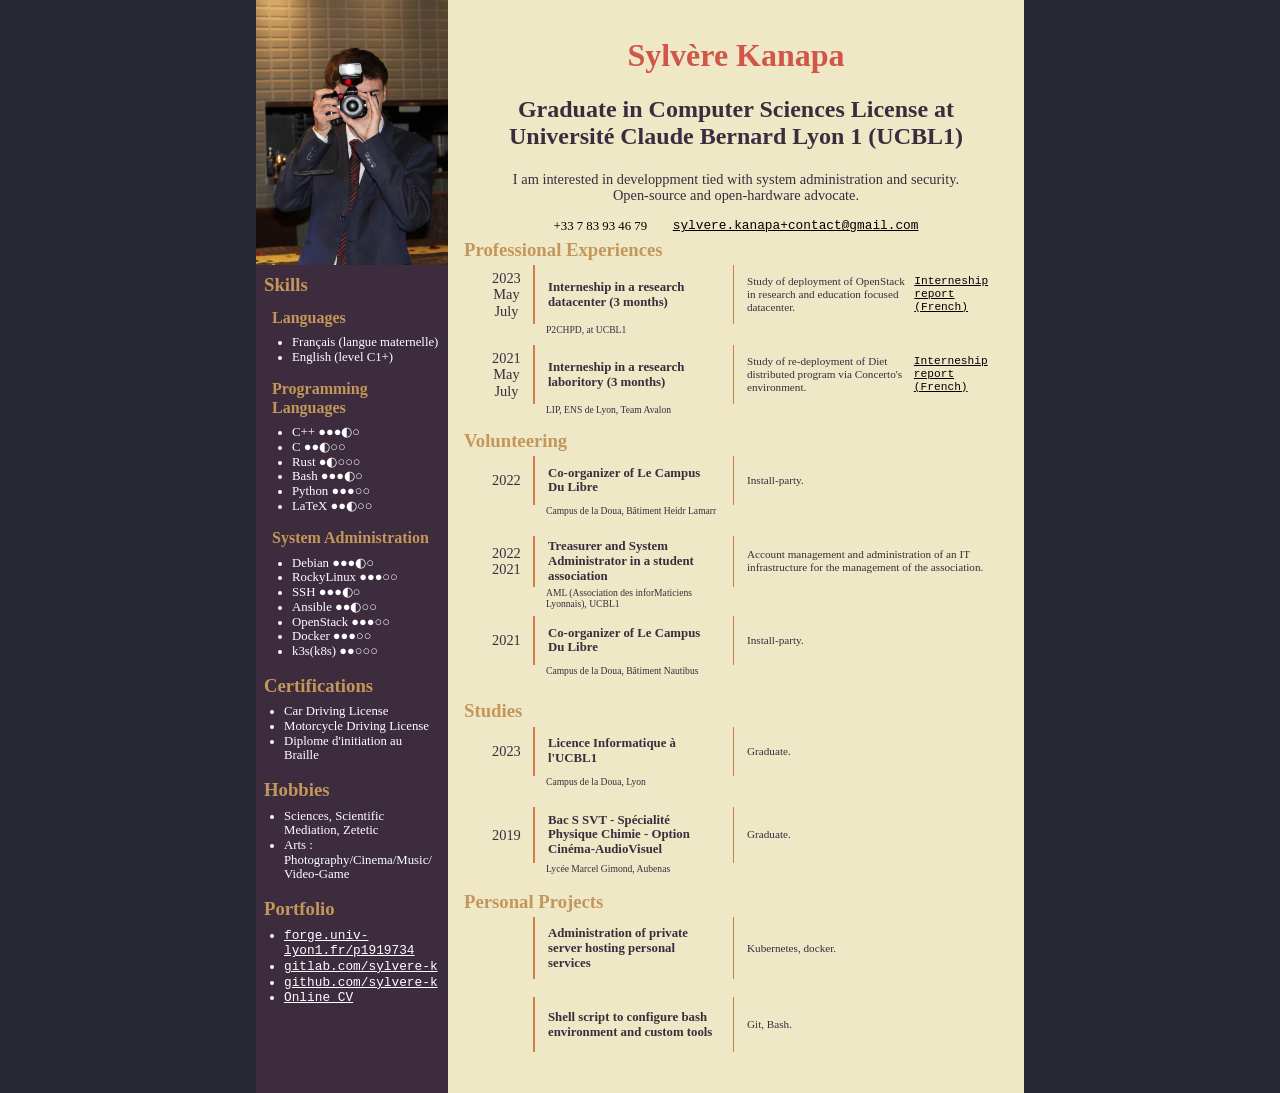
==== index.html @ d92a6ae0 "fixed typo" ====
<!doctype html>
<html lang="en">

<head>
	<meta charset="utf-8">
	<title>Sylvère Kanapa's CV</title>
	<link rel="stylesheet" href="normalize.css">
	<link rel="stylesheet" href="style.css">
</head>

<body>
	<div class="container">

		<div class="sides left-side">

			<div class="title-and-list" id="picture">
				<img src="./picture.jpg" />
			</div>

			<div class="infos">



				<div id="skills">
					<h3>Skills</h3>

					<div class="title-and-list" id="languages">
						<h4>Languages</h4>
						<ul>
							<li>Français (langue maternelle)</li>
							<li>English (level C1+)</li>
						</ul>
					</div>
					<div class="title-and-list" id="programming-languages">
						<h4>Programming Languages</h4>
						<ul>
							<li>C++ ●●●◐○</li>
							<li>C ●●◐○○</li>
							<li>Rust ●◐○○○</li>
							<li>Bash ●●●◐○</li>
							<li>Python ●●●○○</li>
							<li>LaTeX ●●◐○○</li>
						</ul>
					</div>
					<div class="title-and-list" id="sys-admin">
						<h4>System Administration</h4>
						<ul>
							<li>Debian ●●●◐○</li>
							<li>RockyLinux ●●●○○</li>
							<li>SSH ●●●◐○</li>
							<li>Ansible ●●◐○○</li>
							<li>OpenStack ●●●○○</li>
							<li>Docker ●●●○○</li>
							<li>k3s(k8s) ●●○○○</li>
						</ul>
					</div>

				</div>

				<div class="title-and-list" id="certifications">
					<h3>Certifications</h3>
					<ul>
						<li>Car Driving License</li>
						<li>Motorcycle Driving License</li>
						<li>Diplome d'initiation au Braille</li>
					</ul>
				</div>

				<div class="title-and-list" id="interests">
					<h3>Hobbies</h3>
					<ul>
						<li>Sciences, Scientific Mediation, Zetetic</li>
						<li>Arts : Photography/Cinema/Music/Video-Game</li>
					</ul>
				</div>

				<div class="title-and-list" id="portfolio">
					<h3>Portfolio</h3>
					<ul>
						<li>
							<a href="https://forge.univ-lyon1.fr/p1919734">
								forge.univ-lyon1.fr/p1919734
							</a>
						</li>

						<li>
							<a href="https://gitlab.com/sylvere-k">
								gitlab.com/sylvere-k
							</a>
						</li>

						<li>
							<a href="https://github.com/sylvere-k">
								github.com/sylvere-k
							</a>
						</li>

						<li>
							<a href="https://sylvere-k.github.io">
								Online CV
							</a>
						</li>
					</ul>
				</div>
			</div>


		</div>

		<div class="sides right-side">

			<div class="about-me">
				<h1>
					Sylvère Kanapa
				</h1>
				<h2>
					Graduate in Computer Sciences License at Université Claude Bernard Lyon 1 (UCBL1)
				</h2>
				<p>
					I am interested in developpment tied with system administration and security.<br />
					Open-source and open-hardware advocate.<br />
				</p>
				<div id="contacts">
					<div>
						+33 7 83 93 46 79
					</div>
					<div>
						<a href="mailto:sylvere.kanapa+contact@gmail.com">
							sylvere.kanapa+contact@gmail.com
						</a>
					</div>
				</div>
			</div>

			<div class="prof-XP">
				<h3>Professional Experiences</h3>

				<div class="element">
					<span class="element-date">
						2023
						May
						July
					</span>
					<span class="element-title">
						Interneship in a research datacenter (3 months)
					</span>
					<span class="element-description">
						Study of deployment of OpenStack in research and education focused datacenter.
						<a href="https://forge.univ-lyon1.fr/p1919734/rapport-de-stage">
							Interneship report (French)
						</a>
					</span>
					<span class="element-location">
						P2CHPD, at UCBL1
					</span>
				</div>

				<div class="element">
					<span class="element-date">
						2021
						May
						July
					</span>
					<span class="element-title">
						<!-- Stage dans un laboratoire de recherche en Informatique (3 mois) -->
						Interneship in a research laboritory (3 months)
					</span>
					<span class="element-description">
						<!-- Étude du redéploiement du logiciel distribué Diet via l'environnement Concerto. -->
						Study of re-deployment of Diet distributed program via Concerto's environment.
						<a href="https://raw.githubusercontent.com/sylvere-k/rapport-de-stage-ete2021/main/rapport/rapport.pdf">
							<!-- Rapport de Stage -->
							Interneship report (French)
						</a>
					</span>
					<span class="element-location">
						LIP, ENS de Lyon, Team Avalon
					</span>
				</div>

			</div>

			<div class="volunteering">
				<h3>Volunteering</h3>

				<div class="element">
					<span class="element-date">
						2022
					</span>
					<span class="element-title">
						Co-organizer of Le Campus Du Libre
					</span>
					<span class="element-description">
						Install-party.
					</span>
					<span class="element-location">
						Campus de la Doua, Bâtiment Heidr Lamarr
					</span>
				</div>

				<div class="element">
					<span class="element-date">
						2022
						2021
					</span>
					<span class="element-title">
						Treasurer and System Administrator in a student association
					</span>
					<span class="element-description">
						Account management and administration of an IT infrastructure for the management of the association.
					</span>
					<span class="element-location">
						AML (Association des inforMaticiens Lyonnais), UCBL1
					</span>
				</div>

				<div class="element">
					<span class="element-date">
						2021
					</span>
					<span class="element-title">
						Co-organizer of Le Campus Du Libre
					</span>
					<span class="element-description">
						Install-party.
					</span>
					<span class="element-location">
						Campus de la Doua, Bâtiment Nautibus
					</span>
				</div>

			</div>

			<div class="studies">
				<h3>Studies</h3>

				<div class="element">
					<span class="element-date">
						2023
					</span>
					<span class="element-title">
						Licence Informatique à l'UCBL1
					</span>
					<span class="element-description">
						Graduate.
					</span>
					<span class="element-location">
						Campus de la Doua, Lyon
					</span>
				</div>

				<div class="element">
					<span class="element-date">
						2019
					</span>
					<span class="element-title">
						Bac S SVT - Spécialité Physique Chimie - Option Cinéma-AudioVisuel
					</span>
					<span class="element-description">
						Graduate.
					</span>
					<span class="element-location">
						Lycée Marcel Gimond, Aubenas
					</span>
				</div>

			</div>

			<div class="personal-project">
				<h3>Personal Projects</h3>

				<div class="element">
					<span class="element-date">
					</span>
					<span class="element-title">
						Administration of private server hosting personal services
					</span>
					<span class="element-description">
						Kubernetes, docker.
					</span>
					<span class="element-location">
					</span>
				</div>

				<div class="element">
					<span class="element-date">
					</span>
					<span class="element-title">
						Shell script to configure bash environment and custom tools
					</span>
					<span class="element-description">
						Git, Bash.
					</span>
					<span class="element-location">
					</span>
				</div>

				<!-- <div class="element">
					<span class="element-date">
					</span>
					<span class="element-title">
						Script wrapper de CryFS pour écrire des notes chiffrées rapidement
					</span>
					<span class="element-description">
						Utilisation de git et bash.
					</span>
					<span class="element-location">
					</span>
				</div> -->

			</div>
		</div>
	</div>
</body>

</html>
---- style.css ----
/* PROPERTIES FOR WEASYPRINT */
@page {
	margin: 0px;
	padding: 0px;
	size: A4;
	background-color: #262834;
}

/* NORMAL HTML&CSS PROPERTIES */
/* * {} */

h1 {
	color: #d15649;
	text-align: center;
}

h2 {
	color: #3c2c3e;
	text-align: center;
}

h3 {
	margin-top: 0.25em;
	margin-bottom: 0.25em;
	color: #C4965A;
}

h4 {
	margin-top: 0.8em;
	margin-bottom: 0.20em;
	color: #C4965A;
}

p {
	color: #3c2c3e;
	text-align: center;
	font-size: 0.9em;
}

a {
	font-family: 'Courier New', Courier, monospace;
	color: black;
}

.container {
	display: flex;
	background-color: #262834;

	color: white;
}

/* Properties shared by both sides */
.sides {
	word-wrap: break-word;
}

.left-side {
	width: 25%;
	background-color: #3c2c3e;
}

.infos {
	padding-left: 0.5em;
	padding-right: 0.5em;
}

.right-side {
	width: 75%;
	background-color: #eee8c6;
	color: black;
	padding: 1em;
}

.left-side li {
	font-size: 0.8em;
}

.left-side img {
	width: 100%;
}

div.title-and-list {
	height: fit-content;
	width: auto;
}

.title-and-list ul {
	padding-left: 1.25em;
	margin-top: 0.5em;
}

.title-and-list a {
	color: white;
}

div#contacts {
	width: 100%;
	display: flex;
	justify-content: center;
	align-items: center;
	font-size: 0.8em;
}

div#contacts div {
	margin-left: 1em;
	margin-right: 1em;
}

#skills .title-and-list {
	margin-left: 0.5em;
}

.element {
	display: flex;
	flex-wrap: wrap;
	height: 5em;
	color: #3c2c3e;
	margin-left: 1em;
}

.element-date {
	display: flex;
	justify-content: center;
	align-items: center;
	text-align: center;
	width: 10%;
	font-size: 0.9em;
	border-right: 0.15em solid #d07e49;
}

.element-title {
	display: flex;
	justify-content: center;
	align-items: center;
	padding-left: 2.5%;
	padding-right: 2.5%;
	width: 32.5%;
	font-weight: bold;
	font-size: 0.8em;
}

.element-location {
	display: flex;
	justify-content: left;
	align-items: top;
	margin-left: 12.5%;
	width: 32.5%;
	font-size: 0.6em;
}

.element-description {
	display: flex;
	padding-left: 2.5%;
	justify-content: left;
	align-items: center;
	width: 47.5%;
	font-size: 0.7em;
	border-left: 0.15em solid #d07e49;

}


/* rules for screen in landscape mode */
@media screen and (orientation:landscape) {
	.container {
		padding-left: 20%;
		padding-right: 20%;
	}
}
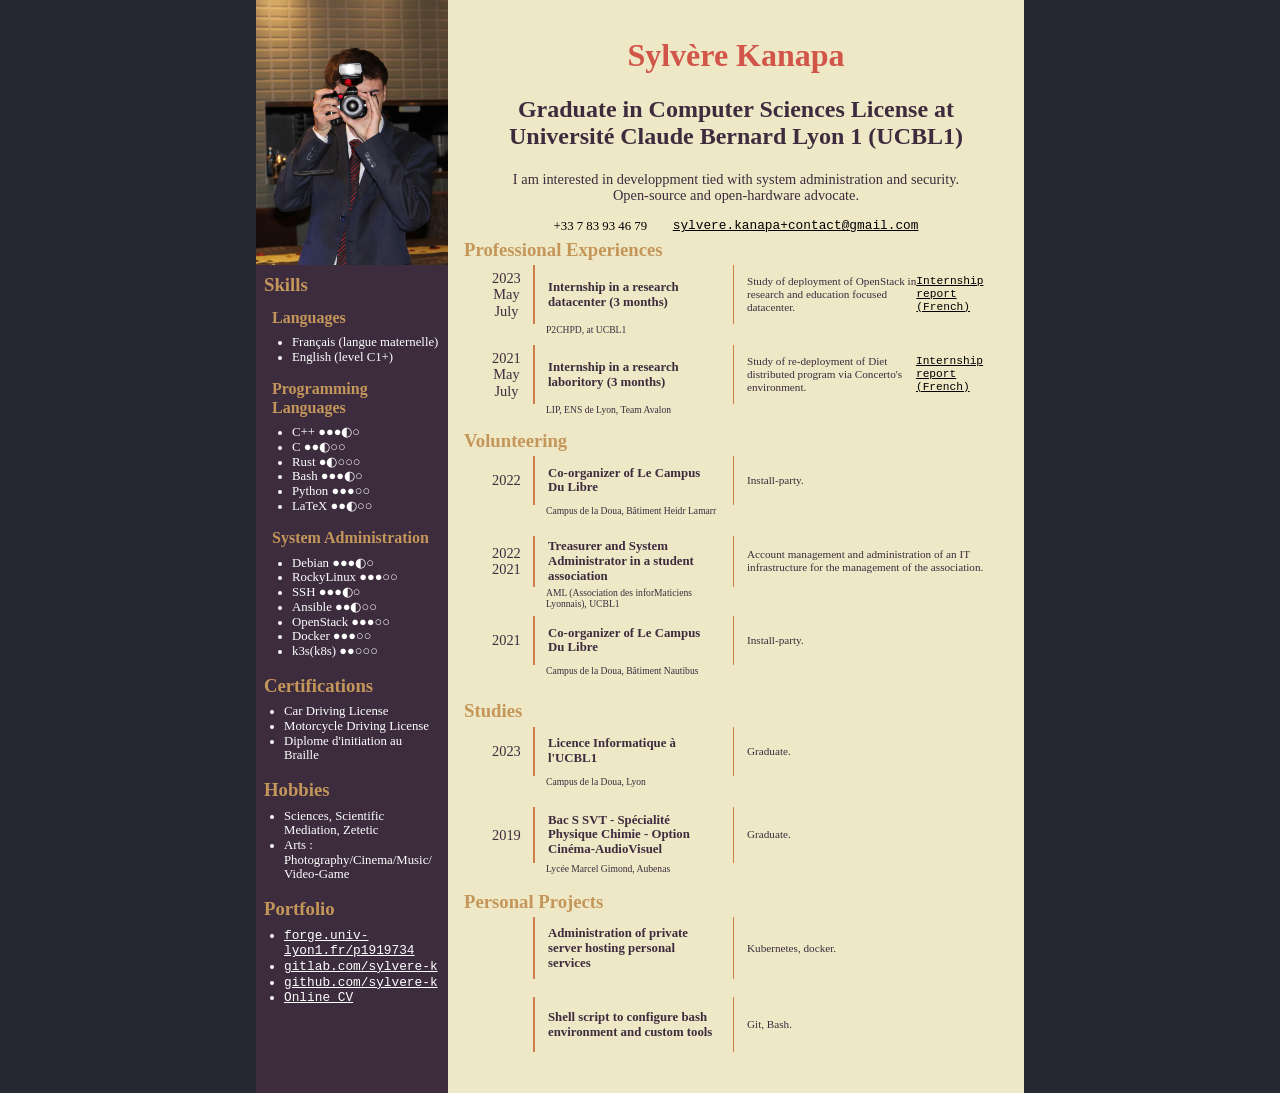
==== commit bc961118: "fixed typo" ====
--- a/index.html
+++ b/index.html
@@ -142,12 +142,12 @@
 						July
 					</span>
 					<span class="element-title">
-						Interneship in a research datacenter (3 months)
+						Internship in a research datacenter (3 months)
 					</span>
 					<span class="element-description">
 						Study of deployment of OpenStack in research and education focused datacenter.
 						<a href="https://forge.univ-lyon1.fr/p1919734/rapport-de-stage">
-							Interneship report (French)
+							Internship report (French)
 						</a>
 					</span>
 					<span class="element-location">
@@ -163,14 +163,14 @@
 					</span>
 					<span class="element-title">
 						<!-- Stage dans un laboratoire de recherche en Informatique (3 mois) -->
-						Interneship in a research laboritory (3 months)
+						Internship in a research laboritory (3 months)
 					</span>
 					<span class="element-description">
 						<!-- Étude du redéploiement du logiciel distribué Diet via l'environnement Concerto. -->
 						Study of re-deployment of Diet distributed program via Concerto's environment.
 						<a href="https://raw.githubusercontent.com/sylvere-k/rapport-de-stage-ete2021/main/rapport/rapport.pdf">
 							<!-- Rapport de Stage -->
-							Interneship report (French)
+							Internship report (French)
 						</a>
 					</span>
 					<span class="element-location">
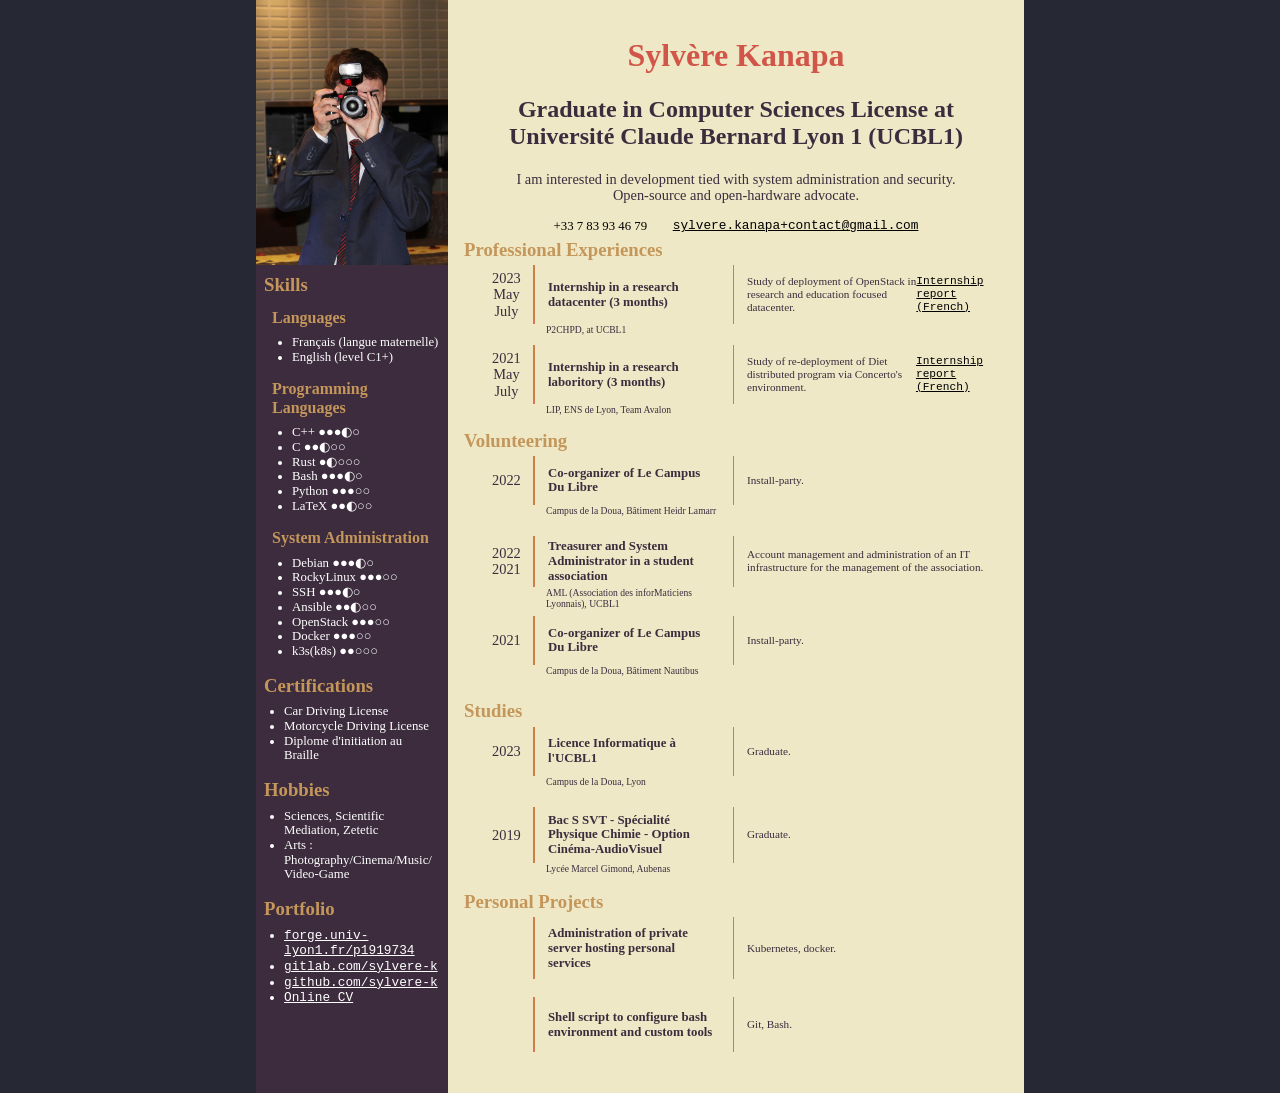
==== commit 04b1472a: "fixed typo" ====
--- a/index.html
+++ b/index.html
@@ -117,7 +117,7 @@
 					Graduate in Computer Sciences License at Université Claude Bernard Lyon 1 (UCBL1)
 				</h2>
 				<p>
-					I am interested in developpment tied with system administration and security.<br />
+					I am interested in development tied with system administration and security.<br />
 					Open-source and open-hardware advocate.<br />
 				</p>
 				<div id="contacts">
@@ -162,14 +162,11 @@
 						July
 					</span>
 					<span class="element-title">
-						<!-- Stage dans un laboratoire de recherche en Informatique (3 mois) -->
 						Internship in a research laboritory (3 months)
 					</span>
 					<span class="element-description">
-						<!-- Étude du redéploiement du logiciel distribué Diet via l'environnement Concerto. -->
 						Study of re-deployment of Diet distributed program via Concerto's environment.
 						<a href="https://raw.githubusercontent.com/sylvere-k/rapport-de-stage-ete2021/main/rapport/rapport.pdf">
-							<!-- Rapport de Stage -->
 							Internship report (French)
 						</a>
 					</span>
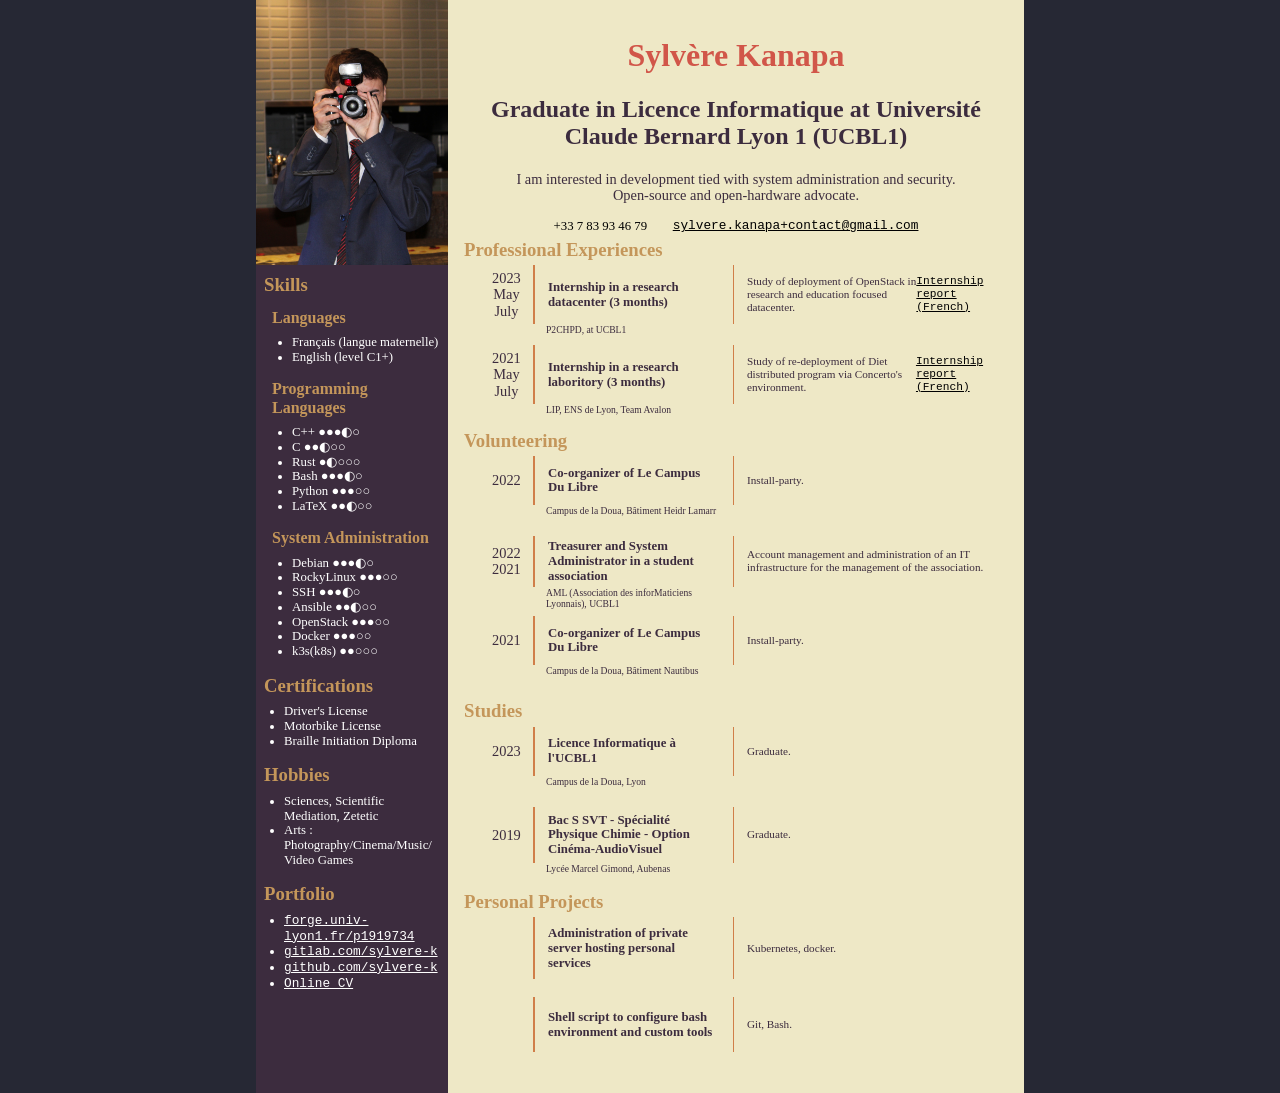
==== commit 13d952a6: "translated" ====
--- a/index.html
+++ b/index.html
@@ -60,9 +60,9 @@
 				<div class="title-and-list" id="certifications">
 					<h3>Certifications</h3>
 					<ul>
-						<li>Car Driving License</li>
-						<li>Motorcycle Driving License</li>
-						<li>Diplome d'initiation au Braille</li>
+						<li>Driver's License</li>
+						<li>Motorbike License</li>
+						<li>Braille Initiation Diploma</li>
 					</ul>
 				</div>
 
@@ -70,7 +70,7 @@
 					<h3>Hobbies</h3>
 					<ul>
 						<li>Sciences, Scientific Mediation, Zetetic</li>
-						<li>Arts : Photography/Cinema/Music/Video-Game</li>
+						<li>Arts : Photography/Cinema/Music/Video Games</li>
 					</ul>
 				</div>
 
@@ -114,7 +114,7 @@
 					Sylvère Kanapa
 				</h1>
 				<h2>
-					Graduate in Computer Sciences License at Université Claude Bernard Lyon 1 (UCBL1)
+					Graduate in Licence Informatique at Université Claude Bernard Lyon 1 (UCBL1)
 				</h2>
 				<p>
 					I am interested in development tied with system administration and security.<br />
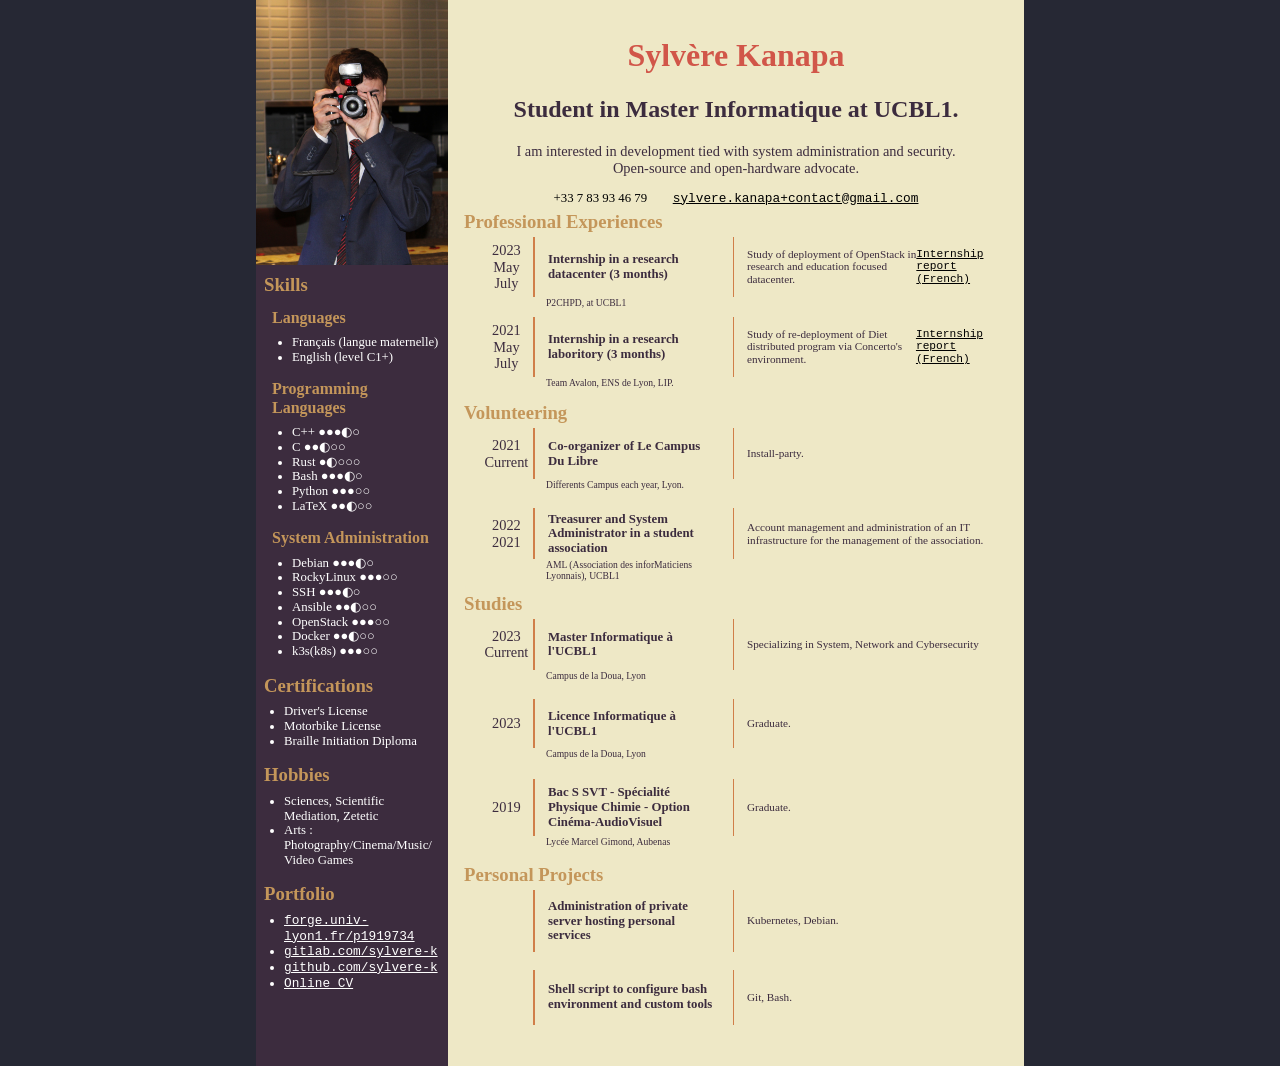
==== commit f3ae9f3d: "updated studies informations and overall formating" ====
--- a/index.html
+++ b/index.html
@@ -50,8 +50,8 @@
 							<li>SSH ●●●◐○</li>
 							<li>Ansible ●●◐○○</li>
 							<li>OpenStack ●●●○○</li>
-							<li>Docker ●●●○○</li>
-							<li>k3s(k8s) ●●○○○</li>
+							<li>Docker ●●◐○○</li>
+							<li>k3s(k8s) ●●●○○</li>
 						</ul>
 					</div>
 
@@ -114,7 +114,8 @@
 					Sylvère Kanapa
 				</h1>
 				<h2>
-					Graduate in Licence Informatique at Université Claude Bernard Lyon 1 (UCBL1)
+					Student in Master Informatique at UCBL1.
+					<!-- Graduate in Licence Informatique at UCBL1. -->
 				</h2>
 				<p>
 					I am interested in development tied with system administration and security.<br />
@@ -171,7 +172,7 @@
 						</a>
 					</span>
 					<span class="element-location">
-						LIP, ENS de Lyon, Team Avalon
+						Team Avalon, ENS de Lyon, LIP.
 					</span>
 				</div>
 
@@ -182,7 +183,8 @@
 
 				<div class="element">
 					<span class="element-date">
-						2022
+						2021
+						Current
 					</span>
 					<span class="element-title">
 						Co-organizer of Le Campus Du Libre
@@ -191,7 +193,7 @@
 						Install-party.
 					</span>
 					<span class="element-location">
-						Campus de la Doua, Bâtiment Heidr Lamarr
+						Differents Campus each year, Lyon.
 					</span>
 				</div>
 
@@ -211,21 +213,6 @@
 					</span>
 				</div>
 
-				<div class="element">
-					<span class="element-date">
-						2021
-					</span>
-					<span class="element-title">
-						Co-organizer of Le Campus Du Libre
-					</span>
-					<span class="element-description">
-						Install-party.
-					</span>
-					<span class="element-location">
-						Campus de la Doua, Bâtiment Nautibus
-					</span>
-				</div>
-
 			</div>
 
 			<div class="studies">
@@ -234,6 +221,22 @@
 				<div class="element">
 					<span class="element-date">
 						2023
+						Current
+					</span>
+					<span class="element-title">
+						Master Informatique à l'UCBL1
+					</span>
+					<span class="element-description">
+						Specializing in System, Network and Cybersecurity
+					</span>
+					<span class="element-location">
+						Campus de la Doua, Lyon
+					</span>
+				</div>
+
+				<div class="element">
+					<span class="element-date">
+						2023
 					</span>
 					<span class="element-title">
 						Licence Informatique à l'UCBL1
@@ -273,7 +276,7 @@
 						Administration of private server hosting personal services
 					</span>
 					<span class="element-description">
-						Kubernetes, docker.
+						Kubernetes, Debian.
 					</span>
 					<span class="element-location">
 					</span>
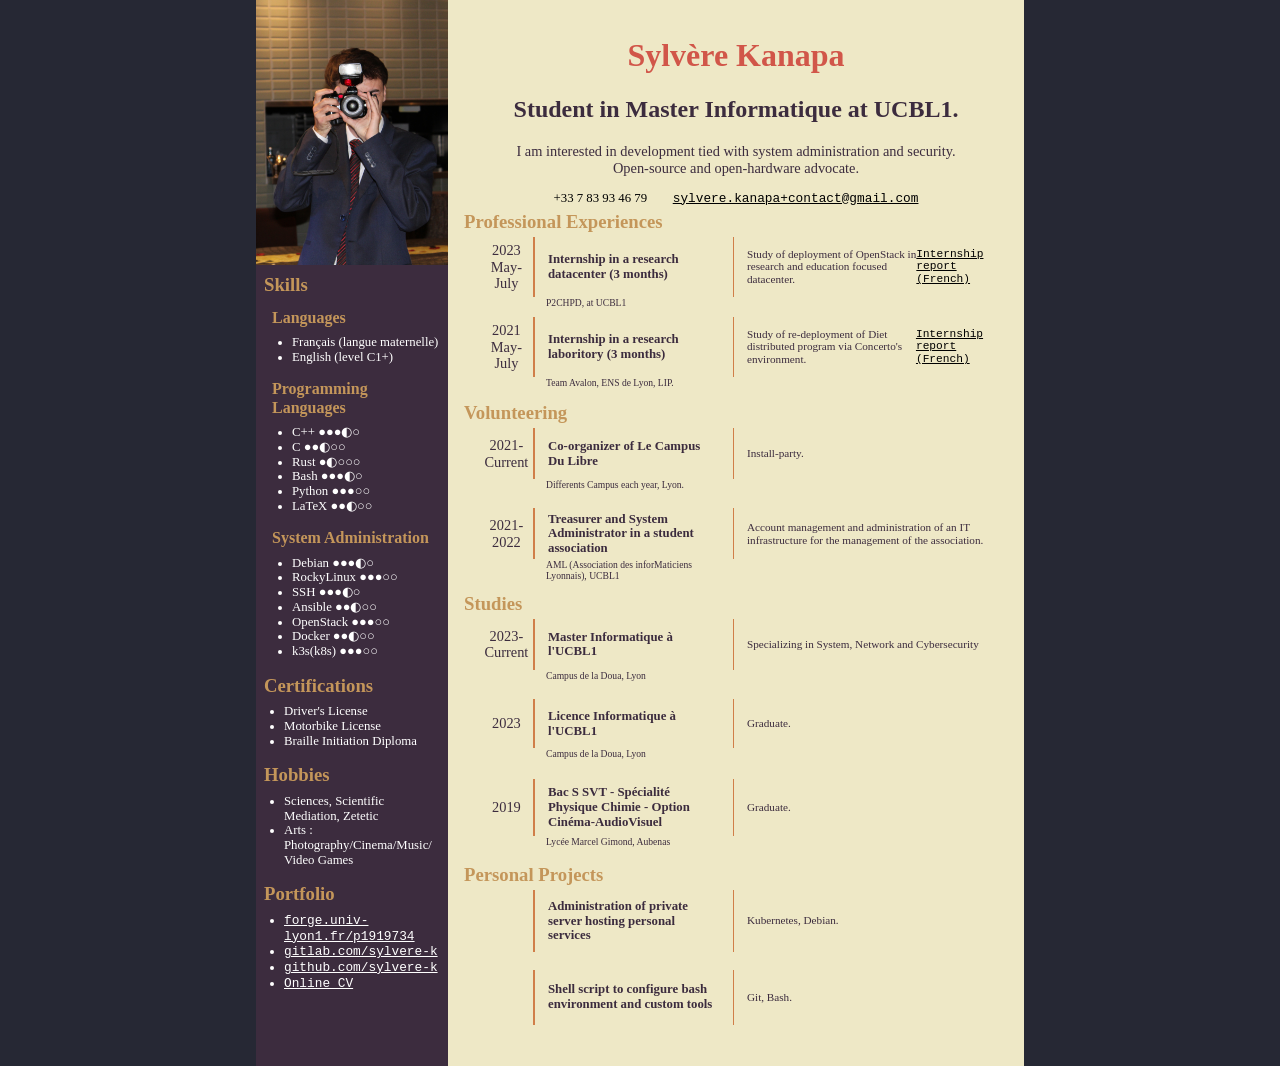
==== commit cd6f5646: "made dates nicer to read" ====
--- a/index.html
+++ b/index.html
@@ -139,7 +139,7 @@
 				<div class="element">
 					<span class="element-date">
 						2023
-						May
+						May-
 						July
 					</span>
 					<span class="element-title">
@@ -159,7 +159,7 @@
 				<div class="element">
 					<span class="element-date">
 						2021
-						May
+						May-
 						July
 					</span>
 					<span class="element-title">
@@ -183,7 +183,7 @@
 
 				<div class="element">
 					<span class="element-date">
-						2021
+						2021-
 						Current
 					</span>
 					<span class="element-title">
@@ -199,8 +199,8 @@
 
 				<div class="element">
 					<span class="element-date">
+						2021-
 						2022
-						2021
 					</span>
 					<span class="element-title">
 						Treasurer and System Administrator in a student association
@@ -220,7 +220,7 @@
 
 				<div class="element">
 					<span class="element-date">
-						2023
+						2023-
 						Current
 					</span>
 					<span class="element-title">
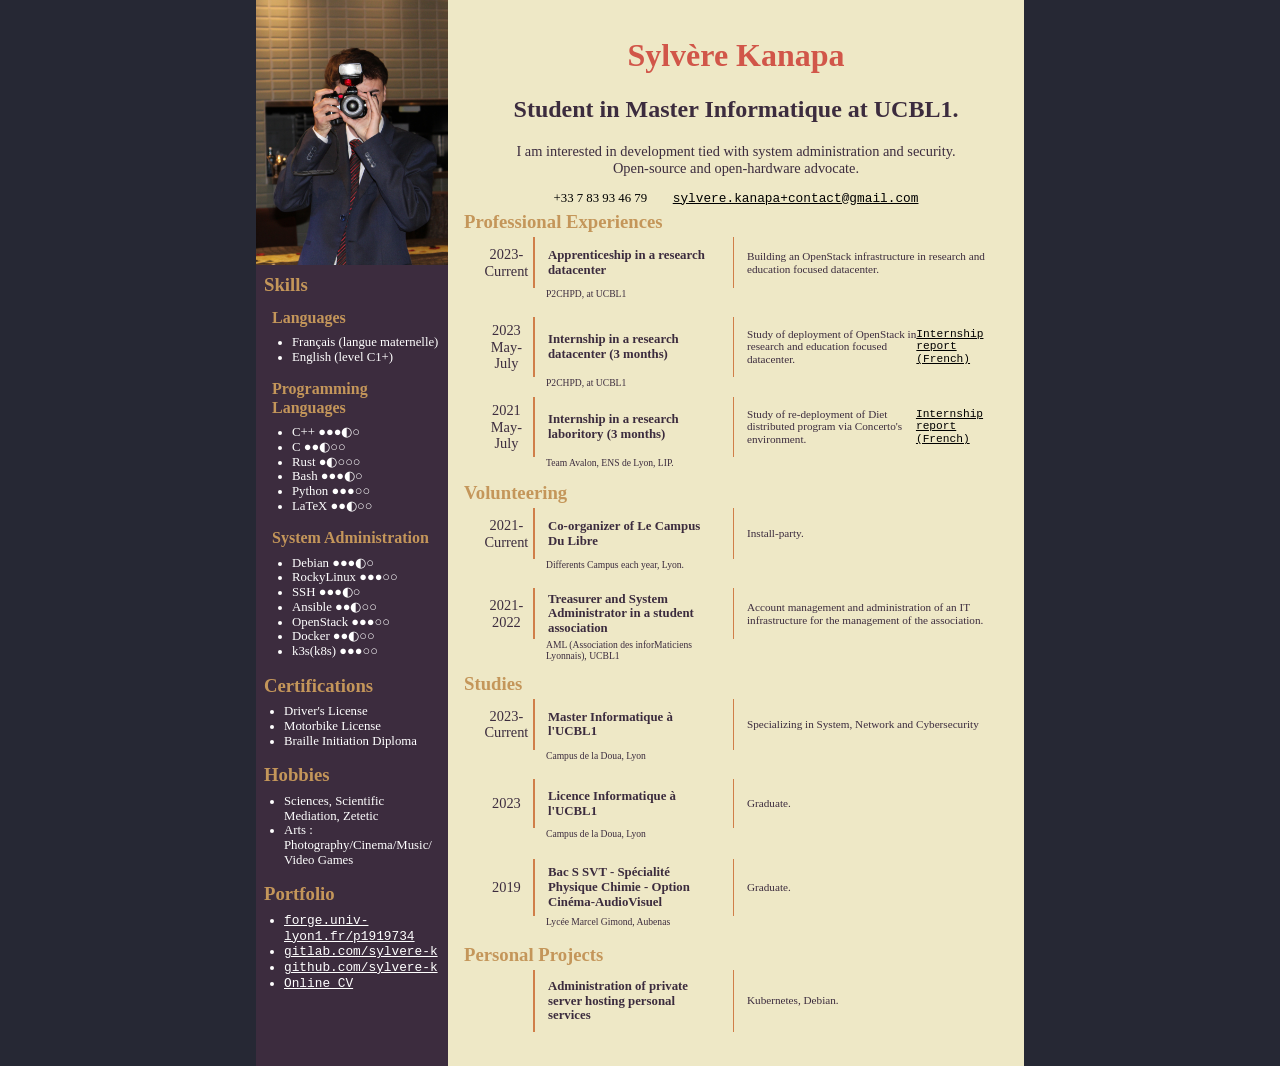
==== commit e5b08b0c: "updated with apprenticeship" ====
--- a/index.html
+++ b/index.html
@@ -138,6 +138,25 @@
 
 				<div class="element">
 					<span class="element-date">
+						2023-
+						Current
+					</span>
+					<span class="element-title">
+						Apprenticeship in a research datacenter
+					</span>
+					<span class="element-description">
+						Building an OpenStack infrastructure in research and education focused datacenter.
+						<!-- <a href="https://forge.univ-lyon1.fr/p1919734/rapport-de-stage">
+							Internship report (French)
+						</a> -->
+					</span>
+					<span class="element-location">
+						P2CHPD, at UCBL1
+					</span>
+				</div>
+
+				<div class="element">
+					<span class="element-date">
 						2023
 						May-
 						July
@@ -282,7 +301,7 @@
 					</span>
 				</div>
 
-				<div class="element">
+				<!-- <div class="element">
 					<span class="element-date">
 					</span>
 					<span class="element-title">
@@ -293,7 +312,7 @@
 					</span>
 					<span class="element-location">
 					</span>
-				</div>
+				</div> -->
 
 				<!-- <div class="element">
 					<span class="element-date">
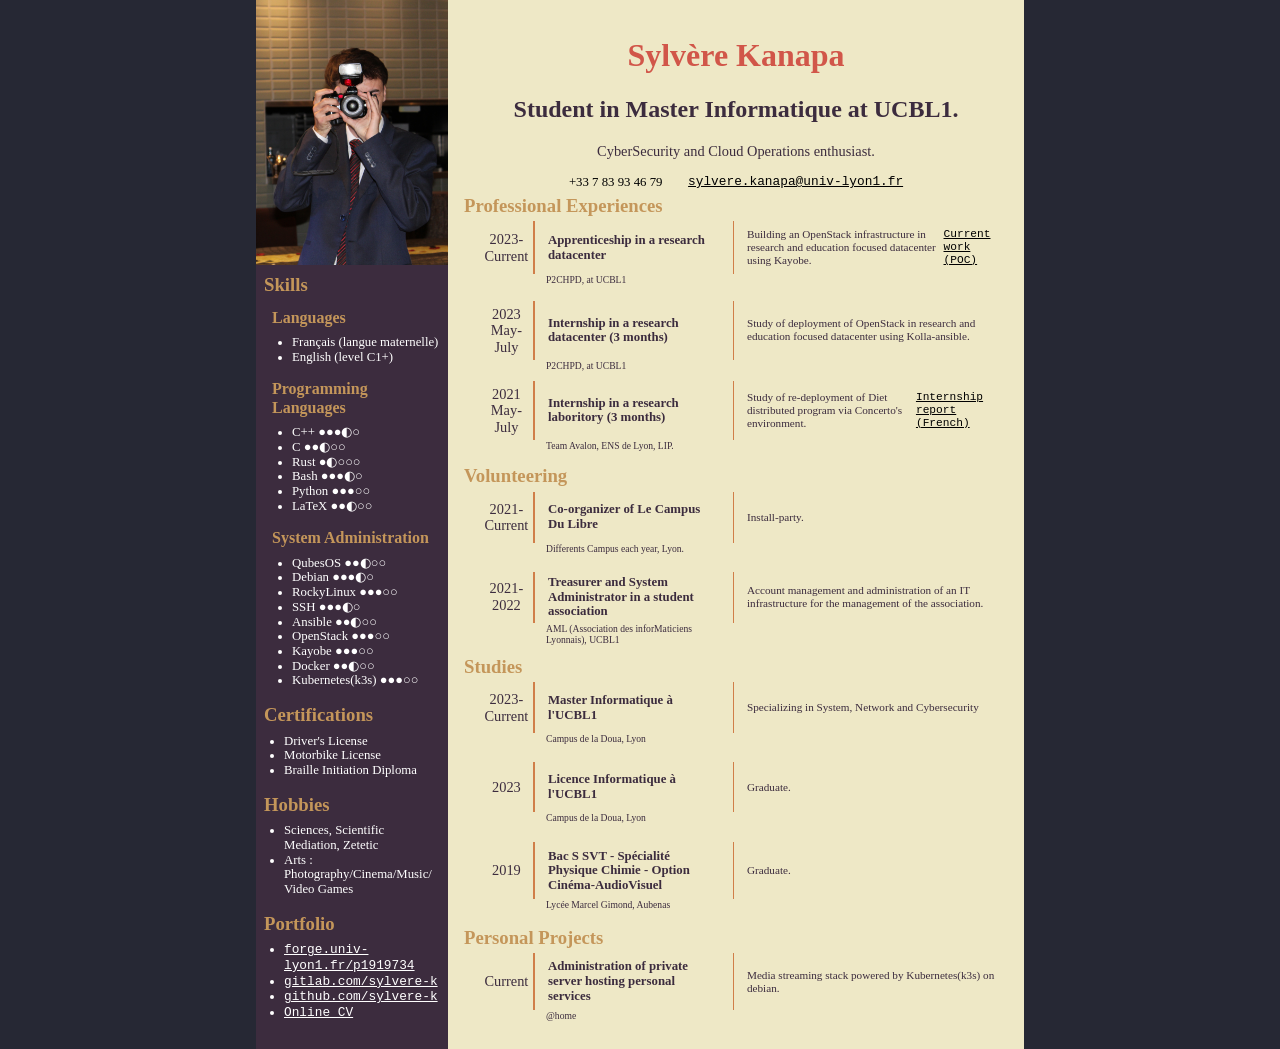
==== commit 51ebc5f2: "update :)" ====
--- a/index.html
+++ b/index.html
@@ -45,13 +45,15 @@
 					<div class="title-and-list" id="sys-admin">
 						<h4>System Administration</h4>
 						<ul>
+							<li>QubesOS ●●◐○○</li>
 							<li>Debian ●●●◐○</li>
 							<li>RockyLinux ●●●○○</li>
 							<li>SSH ●●●◐○</li>
 							<li>Ansible ●●◐○○</li>
 							<li>OpenStack ●●●○○</li>
+							<li>Kayobe ●●●○○</li>
 							<li>Docker ●●◐○○</li>
-							<li>k3s(k8s) ●●●○○</li>
+							<li>Kubernetes(k3s) ●●●○○</li>
 						</ul>
 					</div>
 
@@ -118,16 +120,15 @@
 					<!-- Graduate in Licence Informatique at UCBL1. -->
 				</h2>
 				<p>
-					I am interested in development tied with system administration and security.<br />
-					Open-source and open-hardware advocate.<br />
+					CyberSecurity and Cloud Operations enthusiast.
 				</p>
 				<div id="contacts">
 					<div>
 						+33 7 83 93 46 79
 					</div>
 					<div>
-						<a href="mailto:sylvere.kanapa+contact@gmail.com">
-							sylvere.kanapa+contact@gmail.com
+						<a href="mailto:sylvere.kanapa@univ-lyon1.fr">
+							sylvere.kanapa@univ-lyon1.fr
 						</a>
 					</div>
 				</div>
@@ -145,30 +146,30 @@
 						Apprenticeship in a research datacenter
 					</span>
 					<span class="element-description">
-						Building an OpenStack infrastructure in research and education focused datacenter.
+						Building an OpenStack infrastructure in research and education focused datacenter using Kayobe.
+						<a href="https://forge.univ-lyon1.fr/p1919734/kayobe-config">
+							Current work (POC)
+						</a>
+					</span>
+					<span class="element-location">
+						P2CHPD, at UCBL1
+					</span>
+				</div>
+
+				<div class="element">
+					<span class="element-date">
+						2023
+						May-
+						July
+					</span>
+					<span class="element-title">
+						Internship in a research datacenter (3 months)
+					</span>
+					<span class="element-description">
+						Study of deployment of OpenStack in research and education focused datacenter using Kolla-ansible.
 						<!-- <a href="https://forge.univ-lyon1.fr/p1919734/rapport-de-stage">
 							Internship report (French)
 						</a> -->
-					</span>
-					<span class="element-location">
-						P2CHPD, at UCBL1
-					</span>
-				</div>
-
-				<div class="element">
-					<span class="element-date">
-						2023
-						May-
-						July
-					</span>
-					<span class="element-title">
-						Internship in a research datacenter (3 months)
-					</span>
-					<span class="element-description">
-						Study of deployment of OpenStack in research and education focused datacenter.
-						<a href="https://forge.univ-lyon1.fr/p1919734/rapport-de-stage">
-							Internship report (French)
-						</a>
 					</span>
 					<span class="element-location">
 						P2CHPD, at UCBL1
@@ -290,14 +291,16 @@
 
 				<div class="element">
 					<span class="element-date">
+						Current
 					</span>
 					<span class="element-title">
 						Administration of private server hosting personal services
 					</span>
 					<span class="element-description">
-						Kubernetes, Debian.
-					</span>
-					<span class="element-location">
+						Media streaming stack powered by Kubernetes(k3s) on debian.
+					</span>
+					<span class="element-location">
+						@home
 					</span>
 				</div>
 
@@ -332,4 +335,4 @@
 	</div>
 </body>
 
-</html>+</html>
